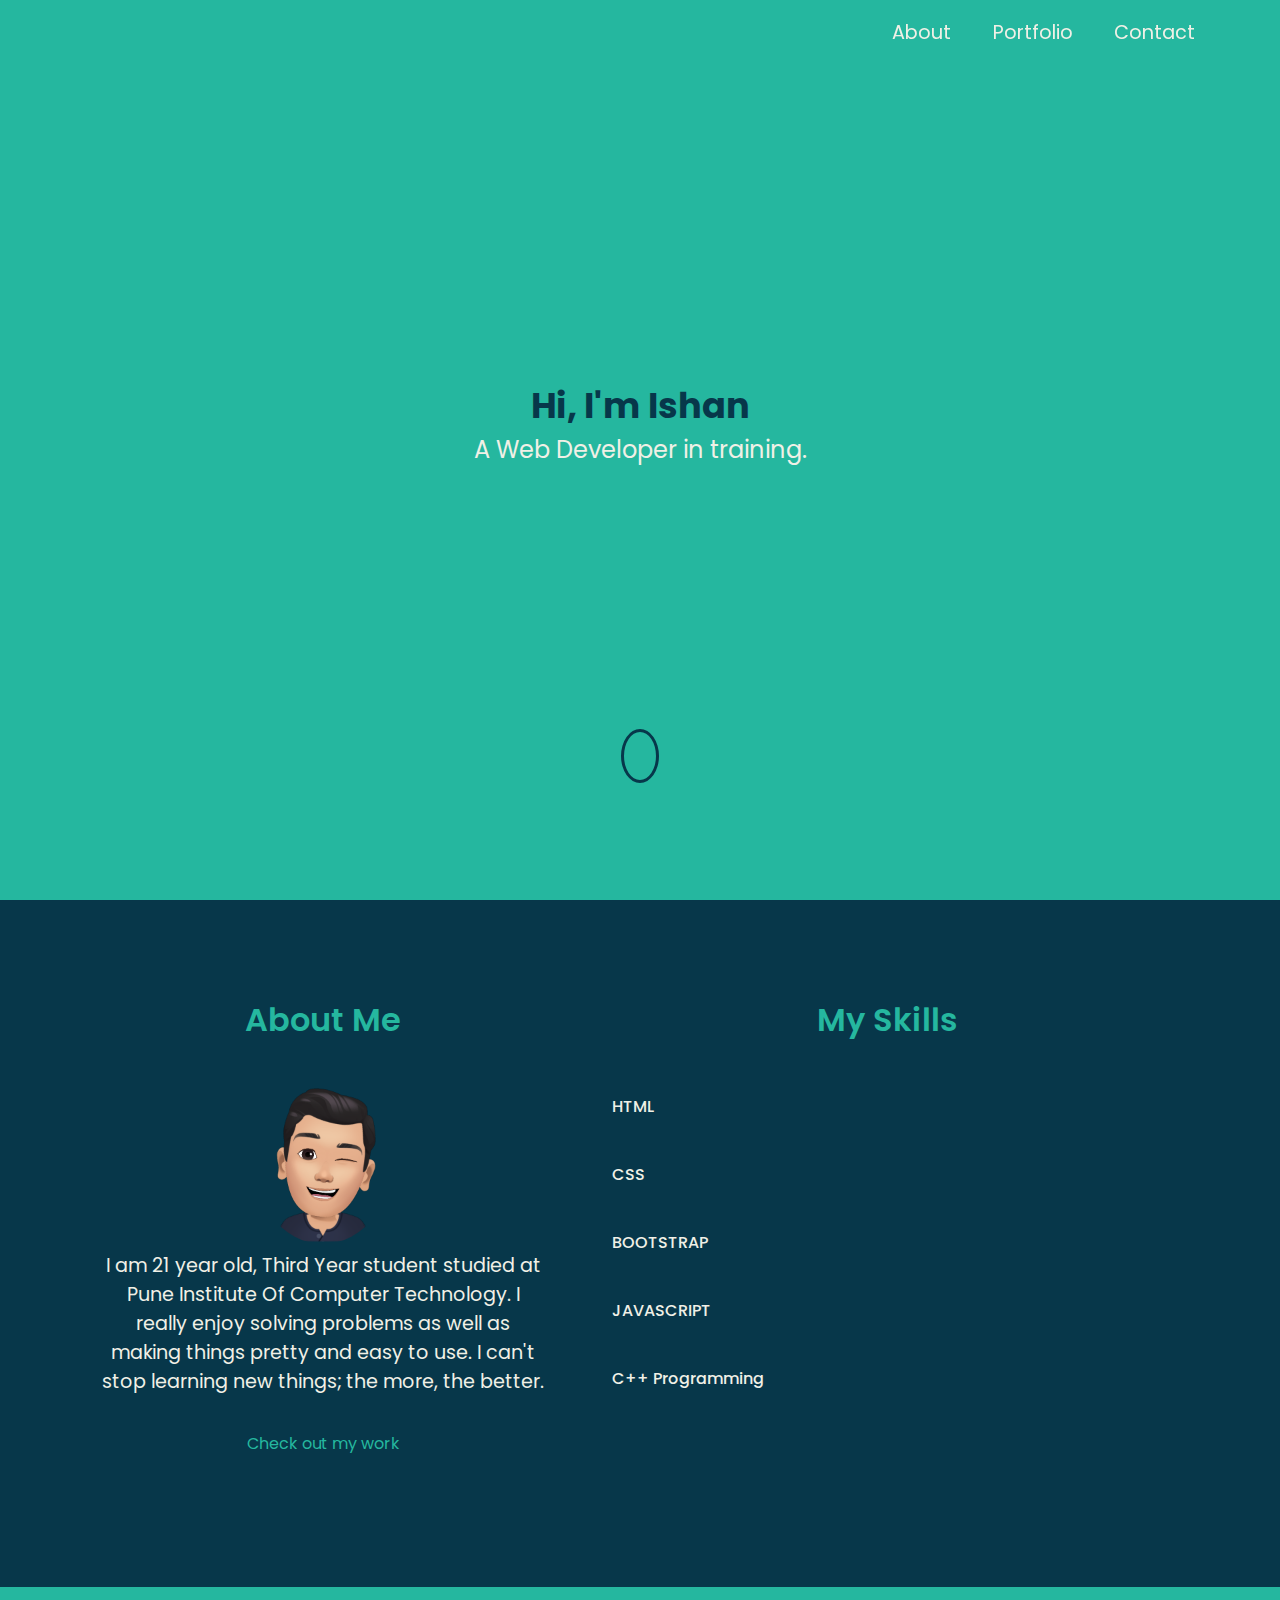
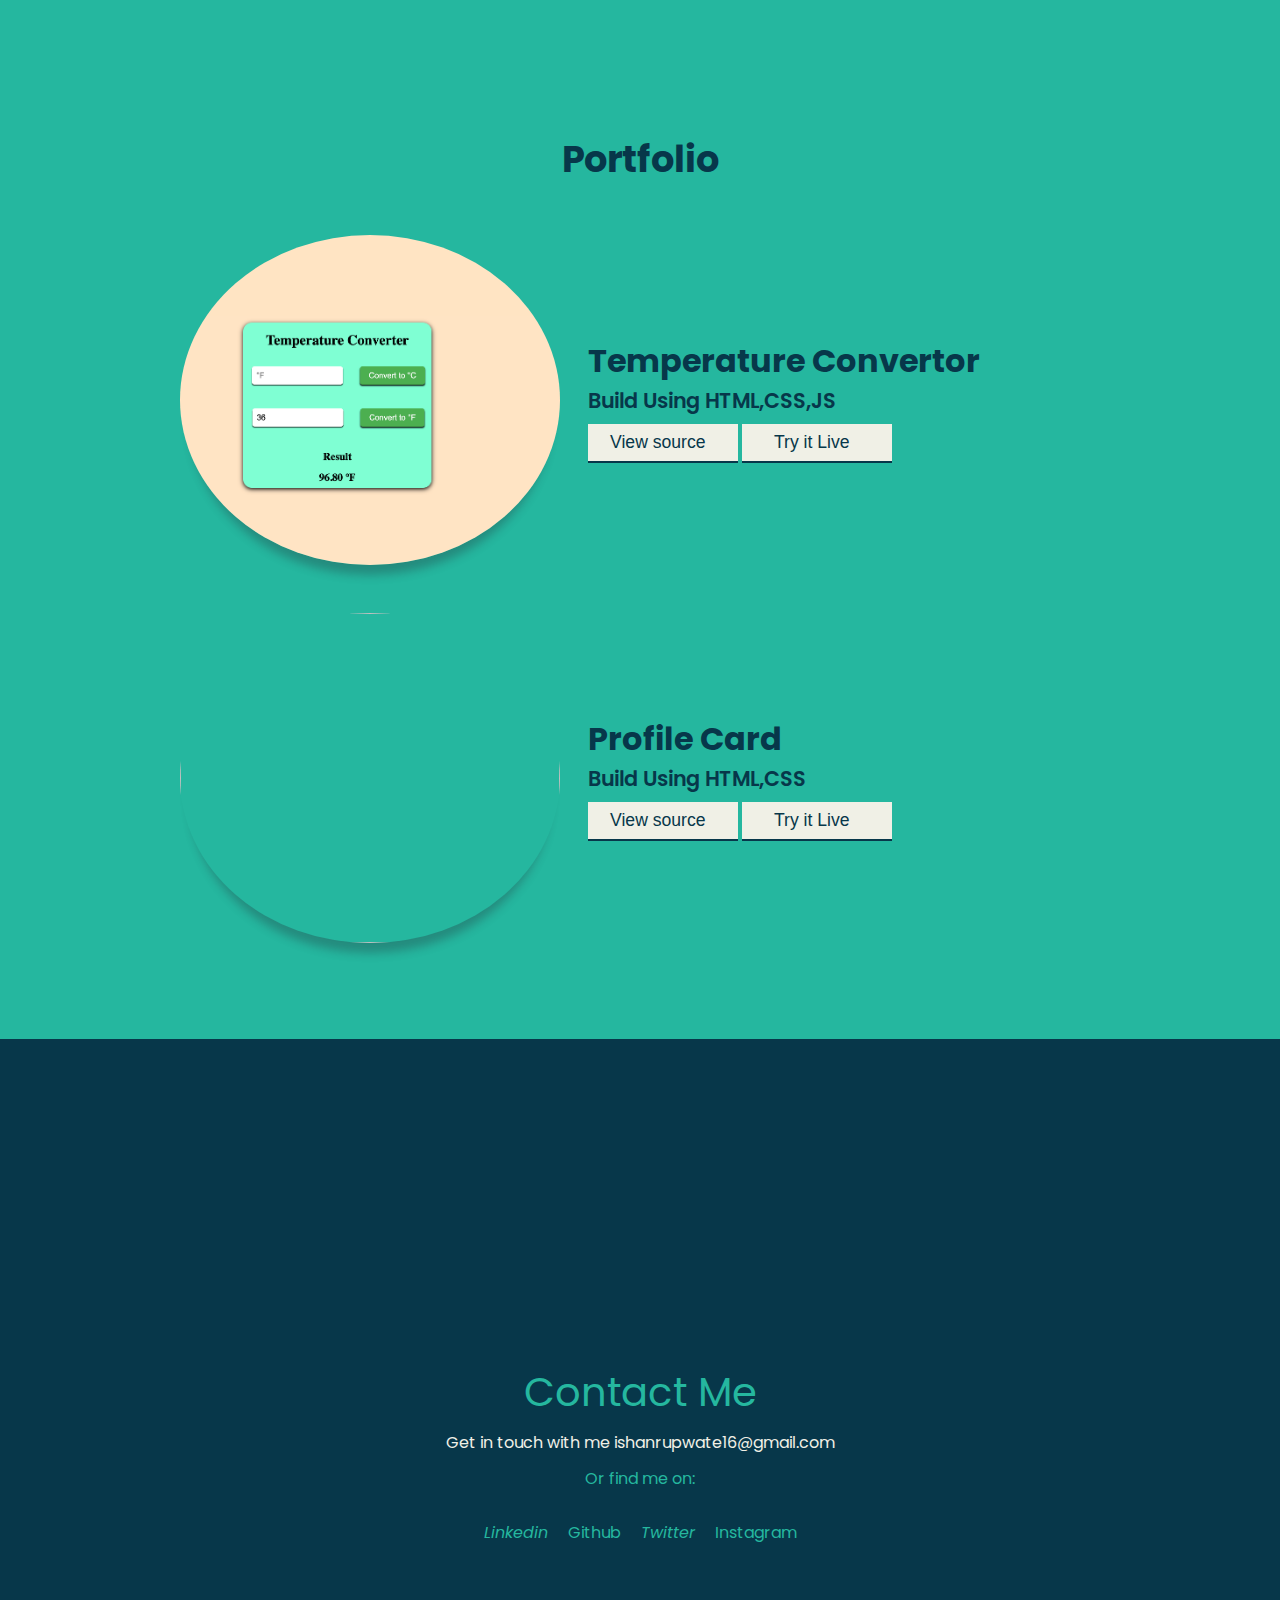
==== Portfolio/index.html @ 2ff702cc "Final Portfolio" ====
<!DOCTYPE html>
<html lang="en">

<head>
    <meta charset="UTF-8" />
    <meta http-equiv="X-UA-Compatible" content="IE=edge" />
    <meta name="viewport" content="width=device-width, initial-scale=1.0" />
    <title>Ishan Rupwate</title>
    <link rel="stylesheet" href="./style.css" />
    <script src="https://kit.fontawesome.com/66aa7c98b3.js" crossorigin="anonymous"></script>
    <link href="https://fonts.googleapis.com/css?family=Comfortaa:400,700,300|Quattrocento" rel="stylesheet">
    <link rel="shortcut icon" href="./img/fbavatar_1630400663387_6838396024049256103.png" type="image/x-icon">
    <script src="https://code.jquery.com/jquery-3.6.0.min.js"
        integrity="sha256-/xUj+3OJU5yExlq6GSYGSHk7tPXikynS7ogEvDej/m4=" crossorigin="anonymous"></script>

</head>

<body>
    <header class="header">
        <nav class="navbar">
            <div class="navbar-container container">
                <div>
                    <h1 class="navbar-brand">Ishan Rupwate</h1>
                </div>
                <ul class="menu-items">
                    <li><a href="#about">About</a></li>
                    <li><a href="#my-works">Portfolio</a></li>
                    <li><a href="#contact-me">Contact</a></li>
                </ul>
            </div>
        </nav>
        <div class="home-content" id="home-page">
            <div class="name">
                <h1>Hi, I'm Ishan</h1>
                <p>A Web Developer in training.</p>
            </div>
            <div class="angle-down-icon">
                <a href="#about"><i class="fas fa-angle-down"></i></a>
            </div>
        </div>
    </header>
    <section class="about-me" id="about">
        <div class="container">
            <div class="about-content">
                <div class="left-content">
                    <div>
                        <h1 class="about-heading">About Me</h1>
                    </div>
                    <img src="/Portfolio/images/avatar.png" alt="image" />
                    <p>
                        I am 21 year old, Third Year student studied at Pune Institute Of Computer Technology.
                        I really enjoy solving problems as well as making things pretty and easy to use. I can't stop
                        learning new things; the more, the better.
                    </p>
                    <div class="work-arrow">
                        <p>
                            <a href="#my-works">Check out my work <i class="fas fa-arrow-down"></i></a>
                        </p>
                    </div>
                </div>
                <div class="skills">
                    <div class="right-content">
                        <div>
                            <h1 class="skills-heading">My Skills</h1>
                        </div>
                        <div class="skills-bar">
                            <div class="bar">
                                <div class="info">
                                    <span>HTML</span>
                                </div>
                                <div class="progress-line"><span class="html"></span></div>
                                <div class="bar">
                                    <div class="info">
                                        <span>CSS</span>
                                    </div>
                                    <div class="progress-line"><span class="css"></span></div>
                                    <div class="bar">
                                        <div class="info">
                                            <span>BOOTSTRAP</span>
                                        </div>
                                        <div class="progress-line"><span class="bootstrap"></span></div>
                                        <div class="bar">
                                            <div class="info">
                                                <span>JAVASCRIPT</span>
                                            </div>
                                            <div class="progress-line"><span class="javascript"></span></div>
                                            <div class="bar">
                                                <div class="info">
                                                    <span>C++ Programming</span>
                                                </div>
                                                <div class="progress-line"><span class="c"></span></div>
                                            </div>
                                        </div>
                                    </div>
                                </div>
                            </div>
                        </div>
                        <div class="work-arrow-2">
                            <p>
                                <a href="#my-works">Check out my work <i class="fas fa-arrow-down"></i></a>
                            </p>
                        </div>
                    </div>
                </div>
            </div>
        </div>
    </section>
    <section id="my-works">
        <div class="portfolio">
            <div class="proj-heading">
                <h1>Portfolio</h1>
            </div>
            <div class="portfolio-content container">
                <div class="proj-1">
                    <img src="images/tempConver.png">
                    <div class="proj1-details">
                        <i class="fab fa-html5"></i>
                        <i class="fab fa-css3-alt"></i>
                        <i class="fab fa-js"></i>
                        <h2>Temperature Convertor</h2>
                        <p>Build Using HTML,CSS,JS</p>
                        <button><a href="https://github.com/IshanRupwate/OIBSIP/tree/main/Temperature%20Converter"
                                target="blank">View source
                                <i class="fas fa-external-link-alt"></i></a>
                        </button>
                        <button><a href="https://codepen.io/IshanRupwate/pen/rNqYNmb" target="blank">Try it Live <i
                                    class="fas fa-external-link-alt"></i></a>
                        </button>
                    </div>
                </div>

                <div class="proj-2">
                    <img src="images/landingPage.png">
                    <div class="proj2-details">
                        <i class="fab fa-html5"></i>
                        <i class="fab fa-css3-alt"></i>
                        <h2>Profile Card</h2>
                        <p>Build Using HTML,CSS</p>
                        <button><a href="https://github.com/IshanRupwate/OIBSIP/tree/main/LandingPage"
                                target="blank">View source <i class="fas fa-external-link-alt"></i></a>
                        </button>
                        <button><a href="https://codepen.io/IshanRupwate/pen/KKGyKge" target="blank">Try it Live <i
                                    class="fas fa-external-link-alt"></i></a>
                        </button>
                    </div>

                </div>

            </div>
        </div>
    </section>
    <div class="contact" id="contact-me">
        <div class="container">
            <div class="contact-content">
                <h2>Contact Me</h2>
                <p class="mail">
                    Get in touch with me <i class="fas fa-arrow-right"></i> ishanrupwate16@gmail.com
                </p>
                <p class="links">Or find me on:</p>
                <a href="https://www.linkedin.com/in/ishan-rupwate-5534051b4" target="blank"><i class="fab fa-linkedin">
                        Linkedin</i></a>
                <a href="https://github.com/IshanRupwate/" target="blank"><i class="fab fa-github"></i> Github</a>

                <a href="https://twitter.com/IshanRupwate" target="blank"><i class="fab fa-twitter"> Twitter</i></a>
                <a href="https://www.instagram.com/ishanrupwate/" target="blank"><i class="fab fa-instagram"></i>
                    Instagram</a>
            </div>
        </div>
    </div>
    <script type="text/javascript">
        $(document).ready(function () {
            $(window).scroll(function () {
                // checks if window is scrolled more than 500px, adds/removes solid class
                if ($(this).scrollTop() > 550) {
                    $('.navbar').addClass('solid');
                    $('.back-to-top').addClass('visible');
                } else {
                    $('.navbar').removeClass('solid');
                    $('.back-to-top').removeClass('visible');
                }

            });
        });
    </script>
    <script src="https://ajax.googleapis.com/ajax/libs/jquery/3.3.1/jquery.min.js"></script>
    <script>
        $(document).ready(function () {
            // Add smooth scrolling to all links
            $("a").on('click', function (event) {

                // Make sure this.hash has a value before overriding default behavior
                if (this.hash !== "") {
                    // Prevent default anchor click behavior
                    event.preventDefault();

                    // Store hash
                    var hash = this.hash;

                    // Using jQuery's animate() method to add smooth page scroll
                    // The optional number (800) specifies the number of milliseconds it takes to scroll to the specified area
                    $('html, body').animate({
                        scrollTop: $(hash).offset().top
                    }, 800, function () {

                        // Add hash (#) to URL when done scrolling (default click behavior)
                        window.location.hash = hash;
                    });
                } // End if
            });
        });
    </script>
</body>

</html>
---- Portfolio/style.css ----
@import url("https://fonts.googleapis.com/css2?family=Poppins:ital,wght@0,100;0,200;0,300;0,400;0,500;0,600;0,700;0,800;0,900;1,100;1,200;1,300;1,400;1,500;1,600;1,700;1,800;1,900&display=swap");

* {
    margin: 0;
    padding: 0;
    box-sizing: border-box;
}

body {
    font-family: "Poppins", sans-serif;
}

header {
    background-color: #25b79f;
    height: 100vh;
}

.container {
    max-width: 1200px;
    width: 90%;
    margin: auto;
}

/* ////........Navbar.......//// */

.navbar {
    position: fixed;
    width: 100%;
    z-index: 500;
}

.navbar-container {
    display: flex;
    justify-content: space-between;
    align-items: center;
    height: 64px;
}

.menu-items {
    display: flex;
}

.menu-items li {
    list-style: none;
    padding: 1rem;
}

.menu-items a {
    text-decoration: none;
    color: #f0f0e6;
    font-size: 1.2rem;
    padding: 0.3rem;
}

.menu-items a:hover {
    border-bottom: 2px solid #f0f0e6;
}

.navbar .logo {
    order: 1;
    color: #f0f0e6;
    font-size: 2rem;
}

/* ////........Home Content........//// */

.home-content .name {
    position: absolute;
    top: 47%;
    left: 50%;
    transform: translate(-50%, -50%);
    color: #07374a;
    width: 100%;
    text-align: center;
}

.home-content .name h1 {
    font-size: 2.2rem;
    text-align: center;
}

.home-content .name p {
    color: #f0f0e6;
    font-size: 1.5rem;
}

.angle-down-icon {
    position: absolute;
    bottom: 10%;
    left: 50%;
    transform: translate(-50%, -50%);
    font-size: 2rem;
    border: 3px solid #07374a;
    border-radius: 50%;
}

.angle-down-icon a {
    text-decoration: none;
    color: #07374a;
    padding: 1rem;
}

/* ////........About Me........//// */

.about-me {
    background-color: #07374a;
    padding: 6rem 0;
}

.about-me .about-heading {
    color: #25b79f;
    font-size: 2rem;
    font-weight: 600;
    text-align: center;
}

.about-content img {
    height: 200px;
    width: 150px;
    object-fit: cover;
    border-radius: 50%;
}

.about-content p {
    font-size: 1.2rem;
    color: #f0f0e6;
    padding: 0 2.3rem;
    text-align: center;
}

.skills .skills-heading {
    font-size: 2rem;
    font-weight: 600;
    color: #25b79f;
    text-align: center;
}

.about-me .about-content {
    display: flex;
    flex-wrap: wrap;
}

.about-content .left-content {
    flex-basis: 45%;
    text-align: center;
}

.about-content .right-content {
    flex-basis: 45%;
}

/* ///.....Skill Bar....../// */

.skills-bar {
    padding: 25px 30px;
}

.skills-bar .bar {
    margin: 25px 0;
}

.skills-bar .bar .info span {
    font-size: 1rem;
    font-weight: 500;
}

.skills-bar .bar .info {
    margin-bottom: 8px;
    color: #f0f0e6;
}

.skills-bar .bar .progress-line {
    position: relative;
    height: 10px;
    width: 550px;
    background: #f0f0f0;
    border-radius: 10px;
    transform: scaleX(0);
    transform-origin: left;
    animation: animate 1s cubic-bezier(1, 0, 0.5, 1) forwards;
}

.bar .progress-line span {
    position: absolute;
    background: #25b79f;
    height: 100%;
    border-radius: 10px;
    transform: scaleX(0);
    transform-origin: left;
    animation: animate 1s 1s cubic-bezier(1, 0, 0.5, 1) forwards;
}

@keyframes animate {
    100% {
        transform: scaleX(1);
    }
}

.progress-line .html {
    width: 80%;
}

.progress-line .css {
    width: 70%;
}

.progress-line .bootstrap {
    width: 50%;
}

.progress-line .javascript {
    width: 50%;
}

.progress-line .c {
    width: 50%;
}

.bar .progress-line span::before {
    position: absolute;
    content: "";
    height: 0;
    right: 0;
    top: -12px;
    width: 0;
    border: 7px solid transparent;
    border-bottom-width: 0px;
    border-right-width: 0px;
    border-top-style: #f0f0f0;
    border-top-color: #f0f0f0;
}

.bar .progress-line span::after {
    position: absolute;
    right: 0;
    top: -28px;
    color: #07374a;
    font-size: 12px;
    font-weight: 700;
    background: #f0f0f0;
    padding: 1px 8px;
    border-radius: 3px;
}

.progress-line .html::after {
    content: "80%";
}

.progress-line .css::after {
    content: "70%";
}

.progress-line .bootstrap::after {
    content: "50%";
}

.progress-line .javascript::after {
    content: "50%";
}

.progress-line .c::after {
    content: "50%";
}

.navbar.solid {
    background-color: #07374a;
    transition: background-color 1s ease 0s;
    box-shadow: 0 0 4px rgb(7 55 74 / 20%);
    z-index: 500;
}

.navbar.solid .navbar-brand {
    display: inline-block;
    color: #f0f0e6;
    transition: color 1s ease 0s;
}

.navbar-brand {
    display: none;
    color: #f0f0e6;
    font-weight: 400;
}

.work-arrow {
    margin: 2rem 0;
}

.work-arrow a {
    font-size: 1rem;
    text-decoration: none;
    color: #25b79f;
}

.work-arrow-2 {
    margin: 2rem 0;
}

.work-arrow-2 a {
    font-size: 1rem;
    text-decoration: none;
    color: #25b79f;
    display: none;
}

/* ////.....Portfolio......///// */

.portfolio {
    background: #25b79f;
    padding: 6rem 0;
}

.proj-heading h1 {
    text-align: center;
    color: #07374a;
    font-size: 2.3rem;
    font-weight: 700;
    margin: 3rem 0;

}

.proj-1 {
    display: flex;
    justify-content: center;
    align-items: center;
}

.proj-1 img {
    height: 330px;
    width: 380px;
    object-fit: cover;
    border-radius: 50%;
    box-shadow: 0 20px 10px -10px rgb(37 41 52 / 31%);
    margin-right: 1.7rem;
}

.proj-1 .proj1-details {
    width: 32rem;
}

.proj-1 .proj1-details i {
    font-size: 1.5rem;
    color: #07374a;
}

.proj-1 .proj1-details h2 {
    font-size: 2rem;
    color: #07374a;
}

.proj-1 .proj1-details p {
    font-size: 1.3rem;
    color: #07374a;
    font-weight: 600;
}

.proj-1 .proj1-details button {
    background: #f0f0e6;
    padding: 0.5rem;
    margin-top: 0.5rem;
    width: 150px;
    border: none;
    border-bottom: 2px solid #07374a;
}

.proj-1 .proj1-details button a {
    text-decoration: none;
    color: #07374a;
    font-size: 1.1rem;
    transition: 0.2s ease-in-out;
    text-align: center;
    transition: 0.3s ease-in-out;
}

.proj-1 .proj1-details button .fas {
    font-size: 0.7rem;
    padding: 0.3rem;
    transition: 0.2s ease-in-out;
}

.proj-1 .proj1-details button:hover {
    background: #07374a;
}

.proj-1 .proj1-details button:hover a,
.proj-1 .proj1-details button:hover .fas {
    color: #f0f0e6;
}

/* ////.....proj2.....//// */

.proj-2 {
    display: flex;
    justify-content: center;
    align-items: center;
    margin-top: 3rem;
}

.proj-2 img {
    height: 330px;
    width: 380px;
    object-fit: cover;
    border-radius: 50%;
    box-shadow: 0 20px 10px -10px rgb(37 41 52 / 31%);
    margin-right: 1.7rem;
}

.proj-2 .proj2-details {
    width: 32rem;
}

.proj-2 .proj2-details i {
    font-size: 1.5rem;
    color: #07374a;
}

.proj-2 .proj2-details h2 {
    font-size: 2rem;
    color: #07374a;
}

.proj-2 .proj2-details p {
    font-size: 1.3rem;
    color: #07374a;
    font-weight: 600;
}

.proj-2 .proj2-details button {
    background: #f0f0e6;
    padding: 0.5rem;
    margin-top: 0.5rem;
    width: 150px;
    border: none;
    border-bottom: 2px solid #07374a;
}

.proj-2 .proj2-details button a {
    text-decoration: none;
    color: #07374a;
    font-size: 1.1rem;
    transition: 0.2s ease-in-out;
    text-align: center;
    transition: 0.3s ease-in-out;
}

.proj-2 .proj2-details button .fas {
    font-size: 0.7rem;
    padding: 0.3rem;
    transition: 0.2s ease-in-out;
}

.proj-2 .proj2-details button:hover {
    background: #07374a;
}

.proj-2 .proj2-details button:hover a,
.proj-2 .proj2-details button:hover .fas {
    color: #f0f0e6;
}


/* ////......Contact......///// */

.contact {
    background: #07374a;
    position: relative;
    height: 92vh;
}

.contact-content {
    position: absolute;
    top: 50%;
    left: 50%;
    transform: translate(-50%, -50%);
    text-align: center;
}

.contact-content h2 {
    font-size: 2.5rem;
    font-weight: 400;
    color: #25b79f;
    padding-bottom: 0.5rem;
}

.contact-content .mail {
    color: #f0f0e6;
    padding-bottom: 0.2rem;
    font-size: 1rem;
}

.contact-content .links {
    color: #25b79f;
    padding: 0.5rem;
    padding-bottom: 1.8rem;
    font-size: 1rem;
}

.contact-content a {
    text-decoration: none;
    color: #25b79f;
    padding: 0.5rem;
    transition: 0.3s ease-in-out;
}

.contact-content a:hover {
    color: #f0f0e6;
}

/* ////......Media query......//// */

@media (max-width: 500px) {
    html {
        font-size: 60%;
    }

    .about-content .left-content {
        flex-basis: 100%;
        text-align: center;
    }

    .about-content .right-content {
        flex-basis: 100%;
    }

    .skills {
        width: 100%;
    }

    .skills-bar .bar .progress-line {
        width: 100%;
    }

    .work-arrow {
        display: none;
    }

    .right-content h1 {
        margin-top: 3.2rem;
    }

    .proj-1 {
        display: flex;
        justify-content: center;
        flex-direction: column;
    }

    .proj-1 img {
        height: 230px;
        width: 290px;
        margin-bottom: 0.5rem;
    }

    .proj-2 {
        display: flex;
        justify-content: center;
        flex-direction: column;
    }

    .proj-2 img {
        height: 250px;
        width: 290px;
        margin-bottom: 0.5rem;
    }

    .work-arrow-2 a {
        font-size: 1.3rem;
        text-decoration: none;
        color: #25b79f;
        display: block;
        text-align: center;
    }

    .contact-content {
        width: 100%;
    }
}

@media (min-width: 501px) and (max-width: 768px) {
    html {
        font-size: 65%;
    }

    .about-content .left-content {
        flex-basis: 100%;
        text-align: center;
    }

    .about-content .right-content {
        flex-basis: 100%;
    }

    .skills {
        width: 100%;
    }

    .skills-bar .bar .progress-line {
        width: 100%;
    }

    .work-arrow {
        display: none;
    }

    .right-content h1 {
        margin-top: 3.2rem;
    }

    .proj-1 {
        display: flex;
        justify-content: center;
        flex-direction: column;
    }

    .proj-1 img {
        height: 240px;
        width: 290px;
        margin-bottom: 0.5rem;
    }

    .proj-2 {
        display: flex;
        justify-content: center;
        flex-direction: column;
    }

    .proj-2 img {
        height: 240px;
        width: 290px;
        margin-bottom: 0.5rem;
    }

    .work-arrow-2 a {
        font-size: 1.3rem;
        text-decoration: none;
        color: #25b79f;
        display: block;
        text-align: center;
    }

    .contact-content {
        width: 100%;
    }
}

@media (min-width: 769px) and (max-width: 1200px) {
    html {
        font-size: 70%;
    }

    .about-content .left-content {
        flex-basis: 100%;
        text-align: center;
    }

    .about-content .right-content {
        flex-basis: 100%;
    }

    .skills {
        width: 100%;
        display: flex;
        flex-direction: column;
        justify-content: center;
        align-items: center;
    }

    .work-arrow {
        display: none;
    }

    .left-content h1 {
        margin-top: 3.2rem;
        text-align: center;
    }

    .right-content h1 {
        margin-top: 3.2rem;
        text-align: center;
    }

    .work-arrow-2 a {
        font-size: 1.3rem;
        text-decoration: none;
        color: #25b79f;
        display: block;
        text-align: center;
    }

    .contact-content {
        width: 100%;
    }
}

@media (orientation: landscape) and (max-height: 500px) {
    .header {
        height: 90vmax;
    }
}
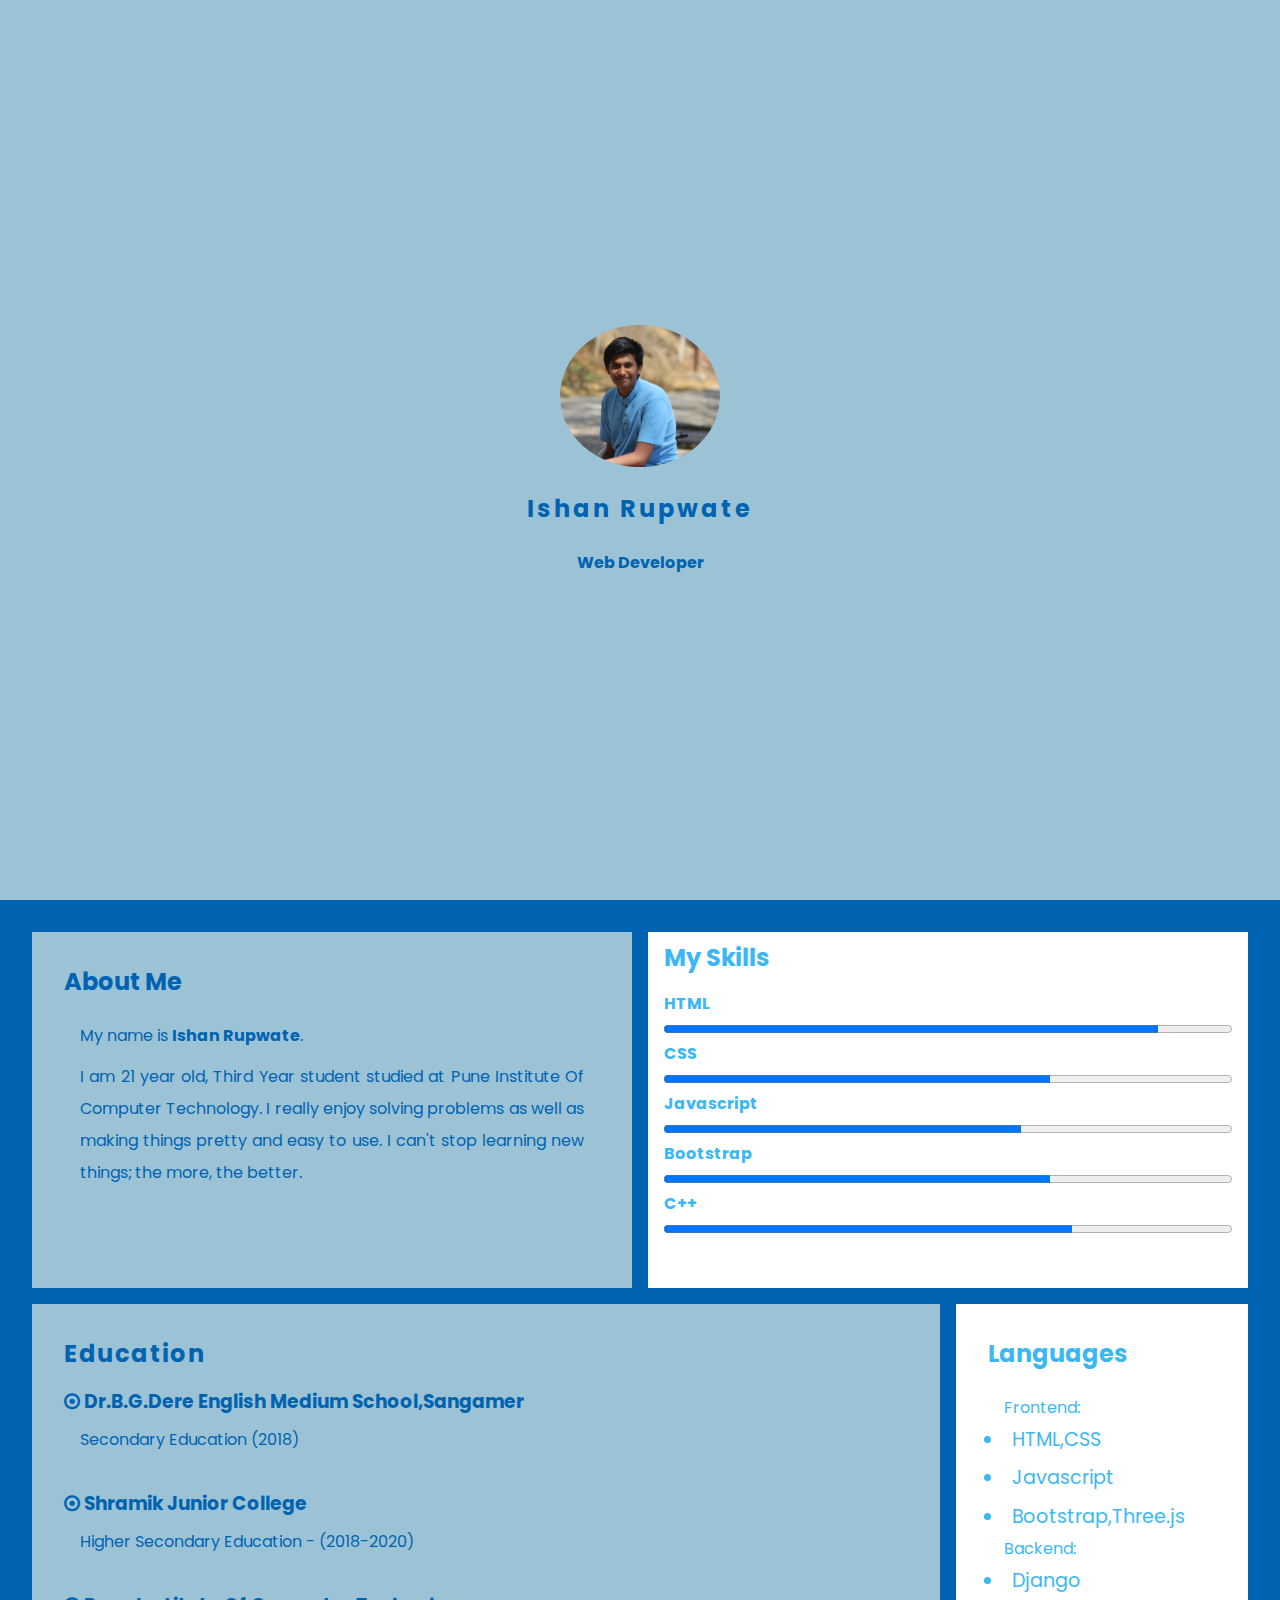
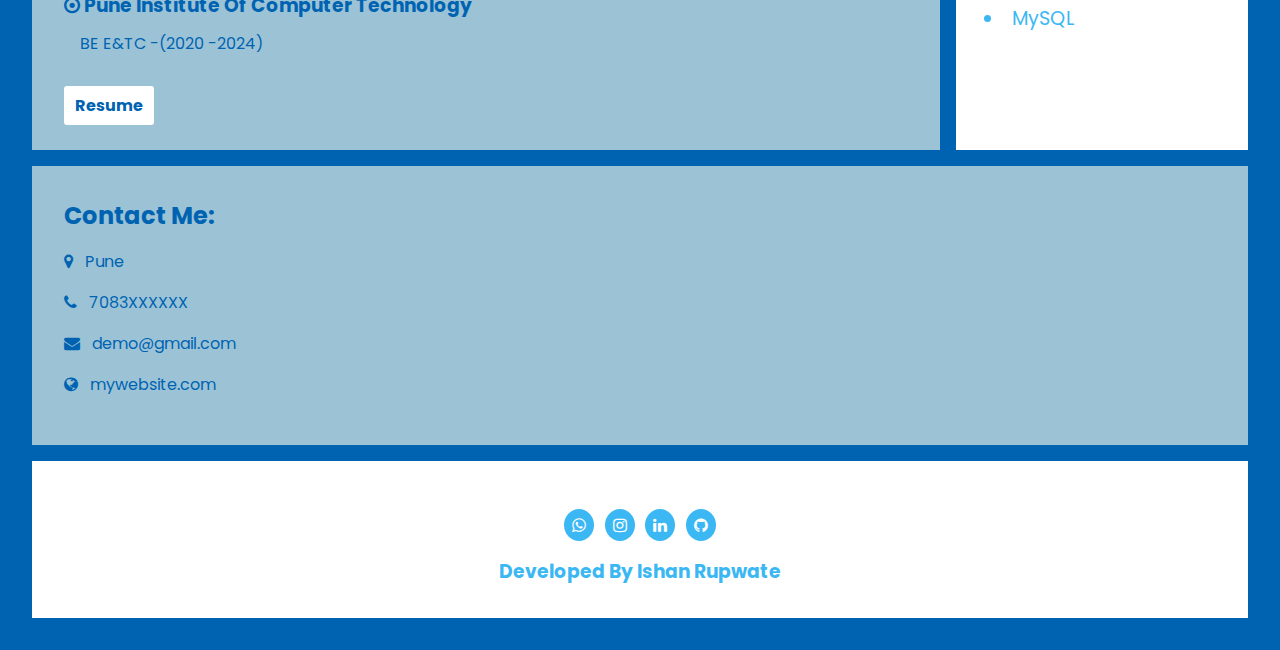
==== commit 02421724: "Portfolio" ====
--- a/Portfolio/index.html
+++ b/Portfolio/index.html
@@ -2,213 +2,120 @@
 <html lang="en">
 
 <head>
-    <meta charset="UTF-8" />
-    <meta http-equiv="X-UA-Compatible" content="IE=edge" />
-    <meta name="viewport" content="width=device-width, initial-scale=1.0" />
+    <meta charset="UTF-8">
+    <meta http-equiv="X-UA-Compatible" content="IE=edge">
+    <meta name="viewport" content="width=device-width, initial-scale=1.0">
     <title>Ishan Rupwate</title>
-    <link rel="stylesheet" href="./style.css" />
-    <script src="https://kit.fontawesome.com/66aa7c98b3.js" crossorigin="anonymous"></script>
-    <link href="https://fonts.googleapis.com/css?family=Comfortaa:400,700,300|Quattrocento" rel="stylesheet">
-    <link rel="shortcut icon" href="./img/fbavatar_1630400663387_6838396024049256103.png" type="image/x-icon">
-    <script src="https://code.jquery.com/jquery-3.6.0.min.js"
-        integrity="sha256-/xUj+3OJU5yExlq6GSYGSHk7tPXikynS7ogEvDej/m4=" crossorigin="anonymous"></script>
-
+    <link rel="stylesheet" href="style.css">
+    <link rel="stylesheet" href="https://cdnjs.cloudflare.com/ajax/libs/font-awesome/4.7.0/css/font-awesome.min.css">
 </head>
 
 <body>
-    <header class="header">
-        <nav class="navbar">
-            <div class="navbar-container container">
-                <div>
-                    <h1 class="navbar-brand">Ishan Rupwate</h1>
-                </div>
-                <ul class="menu-items">
-                    <li><a href="#about">About</a></li>
-                    <li><a href="#my-works">Portfolio</a></li>
-                    <li><a href="#contact-me">Contact</a></li>
-                </ul>
+    <header>
+        <img src="/Portfolio/assets/img.jpeg" alt="">
+        <h3>Ishan Rupwate</h3>
+        <p>Web Developer</p>
+    </header>
+    <div class="container">
+        <div class="profile">
+            <h2>About Me</h2>
+            <p>My name is <b>Ishan Rupwate</b>.</p>
+            <p> I am 21 year old, Third Year student studied at Pune Institute Of Computer Technology.
+                I really enjoy solving problems as well as making things pretty and easy to use. I can't stop
+                learning new things; the more, the better.</p>
+        </div>
+        <div class="skills">
+            <h2>My Skills</h2>
+            <div>
+                <label for="file">HTML</label>
+                <progress id="file" value="87" max="100"> 88% </progress>
             </div>
-        </nav>
-        <div class="home-content" id="home-page">
-            <div class="name">
-                <h1>Hi, I'm Ishan</h1>
-                <p>A Web Developer in training.</p>
+            <div>
+                <label for="file">CSS</label>
+                <progress id="file" value="68" max="100"> 78% </progress>
             </div>
-            <div class="angle-down-icon">
-                <a href="#about"><i class="fas fa-angle-down"></i></a>
+            <div>
+                <label for="file">Javascript</label>
+                <progress id="file" value="63" max="100"> 63% </progress>
+            </div>
+            <div>
+                <label for="file">Bootstrap</label>
+                <progress id="file" value="68" max="100"> 68% </progress>
+            </div>
+            <div>
+                <label for="file">C++</label>
+                <progress id="file" value="72" max="100"> 72% </progress>
             </div>
         </div>
-    </header>
-    <section class="about-me" id="about">
-        <div class="container">
-            <div class="about-content">
-                <div class="left-content">
-                    <div>
-                        <h1 class="about-heading">About Me</h1>
-                    </div>
-                    <img src="/Portfolio/images/avatar.png" alt="image" />
-                    <p>
-                        I am 21 year old, Third Year student studied at Pune Institute Of Computer Technology.
-                        I really enjoy solving problems as well as making things pretty and easy to use. I can't stop
-                        learning new things; the more, the better.
-                    </p>
-                    <div class="work-arrow">
-                        <p>
-                            <a href="#my-works">Check out my work <i class="fas fa-arrow-down"></i></a>
-                        </p>
-                    </div>
-                </div>
-                <div class="skills">
-                    <div class="right-content">
-                        <div>
-                            <h1 class="skills-heading">My Skills</h1>
-                        </div>
-                        <div class="skills-bar">
-                            <div class="bar">
-                                <div class="info">
-                                    <span>HTML</span>
-                                </div>
-                                <div class="progress-line"><span class="html"></span></div>
-                                <div class="bar">
-                                    <div class="info">
-                                        <span>CSS</span>
-                                    </div>
-                                    <div class="progress-line"><span class="css"></span></div>
-                                    <div class="bar">
-                                        <div class="info">
-                                            <span>BOOTSTRAP</span>
-                                        </div>
-                                        <div class="progress-line"><span class="bootstrap"></span></div>
-                                        <div class="bar">
-                                            <div class="info">
-                                                <span>JAVASCRIPT</span>
-                                            </div>
-                                            <div class="progress-line"><span class="javascript"></span></div>
-                                            <div class="bar">
-                                                <div class="info">
-                                                    <span>C++ Programming</span>
-                                                </div>
-                                                <div class="progress-line"><span class="c"></span></div>
-                                            </div>
-                                        </div>
-                                    </div>
-                                </div>
-                            </div>
-                        </div>
-                        <div class="work-arrow-2">
-                            <p>
-                                <a href="#my-works">Check out my work <i class="fas fa-arrow-down"></i></a>
-                            </p>
-                        </div>
-                    </div>
-                </div>
+        <div class="edu">
+            <h2>Education</h2>
+
+            <div>
+                <h3><i class="fa fa-dot-circle-o" aria-hidden="true"></i> Dr.B.G.Dere English Medium School,Sangamer
+                </h3>
+                <p>Secondary Education (2018)</p>
+            </div>
+            <br>
+
+            <div>
+                <h3><i class="fa fa-dot-circle-o" aria-hidden="true"></i> Shramik Junior College</h3>
+                <p>Higher Secondary Education - (2018-2020)</p>
+            </div>
+
+            <br>
+            <div>
+                <h3><i class="fa fa-dot-circle-o" aria-hidden="true"></i> Pune Institute Of Computer Technology</h3>
+                <p>BE E&TC -(2020 -2024)</p>
+            </div>
+            <br>
+            <div>
+                <a href="/Portfolio/assets/Ishan_Resume .pdf">Resume</a>
             </div>
         </div>
-    </section>
-    <section id="my-works">
-        <div class="portfolio">
-            <div class="proj-heading">
-                <h1>Portfolio</h1>
-            </div>
-            <div class="portfolio-content container">
-                <div class="proj-1">
-                    <img src="images/tempConver.png">
-                    <div class="proj1-details">
-                        <i class="fab fa-html5"></i>
-                        <i class="fab fa-css3-alt"></i>
-                        <i class="fab fa-js"></i>
-                        <h2>Temperature Convertor</h2>
-                        <p>Build Using HTML,CSS,JS</p>
-                        <button><a href="https://github.com/IshanRupwate/OIBSIP/tree/main/Temperature%20Converter"
-                                target="blank">View source
-                                <i class="fas fa-external-link-alt"></i></a>
-                        </button>
-                        <button><a href="https://codepen.io/IshanRupwate/pen/rNqYNmb" target="blank">Try it Live <i
-                                    class="fas fa-external-link-alt"></i></a>
-                        </button>
-                    </div>
-                </div>
-
-                <div class="proj-2">
-                    <img src="images/landingPage.png">
-                    <div class="proj2-details">
-                        <i class="fab fa-html5"></i>
-                        <i class="fab fa-css3-alt"></i>
-                        <h2>Profile Card</h2>
-                        <p>Build Using HTML,CSS</p>
-                        <button><a href="https://github.com/IshanRupwate/OIBSIP/tree/main/LandingPage"
-                                target="blank">View source <i class="fas fa-external-link-alt"></i></a>
-                        </button>
-                        <button><a href="https://codepen.io/IshanRupwate/pen/KKGyKge" target="blank">Try it Live <i
-                                    class="fas fa-external-link-alt"></i></a>
-                        </button>
-                    </div>
-
-                </div>
-
+        <div class="lang">
+            <h2>Languages</h2>
+            <ul>
+                Frontend:
+                <li>HTML,CSS </li>
+                <li>Javascript</li>
+                <li>Bootstrap,Three.js</li>
+                Backend:
+                <li>Django</li>
+                <li>MySQL</li>
+            </ul>
+        </div>
+        <div class="contact">
+            <h2>Contact Me:</h2>
+            <div>
+                <p>
+                    <i class="fa fa-map-marker" aria-hidden="true"></i> Pune
+                </p>
+                <p>
+                    <i class="fa fa-phone" aria-hidden="true"></i> 7083XXXXXX
+                </p>
+                <p>
+                    <i class="fa fa-envelope" aria-hidden="true"></i> demo@gmail.com
+                </p>
+                <p>
+                    <i class="fa fa-globe" aria-hidden="true"></i> mywebsite.com
+                </p>
             </div>
         </div>
-    </section>
-    <div class="contact" id="contact-me">
-        <div class="container">
-            <div class="contact-content">
-                <h2>Contact Me</h2>
-                <p class="mail">
-                    Get in touch with me <i class="fas fa-arrow-right"></i> ishanrupwate16@gmail.com
-                </p>
-                <p class="links">Or find me on:</p>
-                <a href="https://www.linkedin.com/in/ishan-rupwate-5534051b4" target="blank"><i class="fab fa-linkedin">
-                        Linkedin</i></a>
-                <a href="https://github.com/IshanRupwate/" target="blank"><i class="fab fa-github"></i> Github</a>
+        <footer>
+            <div>
+                <i class="fa fa-whatsapp" aria-hidden="true"></i>
+                <i class="fa fa-instagram" aria-hidden="true"></i>
+                <i class="fa fa-linkedin" aria-hidden="true"></i>
+                <i class="fa fa-github" aria-hidden="true"></i>
+            </div>
+            <div>
+                <h3>
+                    Developed By Ishan Rupwate
+                </h3>
+            </div>
 
-                <a href="https://twitter.com/IshanRupwate" target="blank"><i class="fab fa-twitter"> Twitter</i></a>
-                <a href="https://www.instagram.com/ishanrupwate/" target="blank"><i class="fab fa-instagram"></i>
-                    Instagram</a>
-            </div>
-        </div>
+        </footer>
     </div>
-    <script type="text/javascript">
-        $(document).ready(function () {
-            $(window).scroll(function () {
-                // checks if window is scrolled more than 500px, adds/removes solid class
-                if ($(this).scrollTop() > 550) {
-                    $('.navbar').addClass('solid');
-                    $('.back-to-top').addClass('visible');
-                } else {
-                    $('.navbar').removeClass('solid');
-                    $('.back-to-top').removeClass('visible');
-                }
-
-            });
-        });
-    </script>
-    <script src="https://ajax.googleapis.com/ajax/libs/jquery/3.3.1/jquery.min.js"></script>
-    <script>
-        $(document).ready(function () {
-            // Add smooth scrolling to all links
-            $("a").on('click', function (event) {
-
-                // Make sure this.hash has a value before overriding default behavior
-                if (this.hash !== "") {
-                    // Prevent default anchor click behavior
-                    event.preventDefault();
-
-                    // Store hash
-                    var hash = this.hash;
-
-                    // Using jQuery's animate() method to add smooth page scroll
-                    // The optional number (800) specifies the number of milliseconds it takes to scroll to the specified area
-                    $('html, body').animate({
-                        scrollTop: $(hash).offset().top
-                    }, 800, function () {
-
-                        // Add hash (#) to URL when done scrolling (default click behavior)
-                        window.location.hash = hash;
-                    });
-                } // End if
-            });
-        });
-    </script>
 </body>
 
 </html>--- a/Portfolio/style.css
+++ b/Portfolio/style.css
@@ -1,697 +1,177 @@
-@import url("https://fonts.googleapis.com/css2?family=Poppins:ital,wght@0,100;0,200;0,300;0,400;0,500;0,600;0,700;0,800;0,900;1,100;1,200;1,300;1,400;1,500;1,600;1,700;1,800;1,900&display=swap");
+@import url('https://fonts.googleapis.com/css2?family=Poppins:wght@300;400&family=Roboto:ital@0;1&display=swap');
 
 * {
     margin: 0;
     padding: 0;
     box-sizing: border-box;
+    font-family: 'Poppins', sans-serif;
 }
 
 body {
-    font-family: "Poppins", sans-serif;
+    background-color: #0063B2FF;
 }
 
 header {
-    background-color: #25b79f;
-    height: 100vh;
+    width: 100%;
+    min-height: 100vh;
+    display: flex;
+    flex-direction: column;
+    justify-content: center;
+    align-items: center;
+    background-color: #9CC3D5FF;
+    color: #0063B2FF;
+    padding: 2rem;
+    font-weight: bolder;
+}
+
+header img {
+    width: 10rem;
+    height: auto;
+    border-radius: 50%;
+    animation: pulse 1 s infinite;
+}
+
+@keyframes pulse {
+    0% {
+        box-shadow: 0 0 0 0px rgba(2, 85, 168, 0);
+    }
+
+    100% {
+        box-shadow: 0 0 0 30px rgba(0, 0, 0, 0);
+    }
+}
+
+header h3 {
+    margin: 1.5rem 0rem;
+    letter-spacing: 0.2rem;
+    font-size: 1.5rem;
 }
 
 .container {
-    max-width: 1200px;
-    width: 90%;
-    margin: auto;
+    width: 100%;
+    height: 150vh;
+    display: grid;
+    grid-template-columns: 1fr 1fr 1fr 1fr;
+    grid-template-rows: 1fr 1fr 0.5fr 0.2fr;
+    gap: 1rem;
+    grid-template-areas: "profile profile skills skills"
+        "edu edu edu lang"
+        "contact contact contact contact"
+        "footer footer footer footer";
+    padding: 2rem;
 }
 
-/* ////........Navbar.......//// */
-
-.navbar {
-    position: fixed;
-    width: 100%;
-    z-index: 500;
+.profile {
+    background-color: #9CC3D5FF;
+    color: #0063B2FF;
+    padding: 2rem;
+    grid-area: profile;
 }
 
-.navbar-container {
-    display: flex;
-    justify-content: space-between;
-    align-items: center;
-    height: 64px;
+.skills {
+    background-color: white;
+    color: rgb(59, 184, 243);
+    padding: 2rem;
+    grid-area: skills;
 }
 
-.menu-items {
-    display: flex;
+.edu {
+    background-color: #9CC3D5FF;
+    color: #0063B2FF;
+    padding: 2rem;
+    grid-area: edu;
 }
 
-.menu-items li {
-    list-style: none;
-    padding: 1rem;
+.lang {
+    background-color: white;
+    color: rgb(59, 184, 243);
+    padding: 2rem;
+    grid-area: lang;
 }
 
-.menu-items a {
-    text-decoration: none;
-    color: #f0f0e6;
-    font-size: 1.2rem;
-    padding: 0.3rem;
+.contact {
+    background-color: #9CC3D5FF;
+    color: #0063B2FF;
+    padding: 2rem;
+    grid-area: contact;
 }
 
-.menu-items a:hover {
-    border-bottom: 2px solid #f0f0e6;
+footer {
+    display: flex;
+    flex-direction: column;
+    justify-content: center;
+    align-items: center;
+    background-color: white;
+    color: rgb(59, 184, 243);
+    padding: 2rem;
+    grid-area: footer;
 }
 
-.navbar .logo {
-    order: 1;
-    color: #f0f0e6;
-    font-size: 2rem;
+h2 {
+    margin-bottom: 1rem;
 }
 
-/* ////........Home Content........//// */
-
-.home-content .name {
-    position: absolute;
-    top: 47%;
-    left: 50%;
-    transform: translate(-50%, -50%);
-    color: #07374a;
-    width: 100%;
-    text-align: center;
+.profile p {
+    padding: 0.3rem 1rem;
+    text-align: justify;
+    line-height: 2rem;
 }
 
-.home-content .name h1 {
-    font-size: 2.2rem;
-    text-align: center;
+.skills {
+    width: 100%;
+    padding: 0.5rem 1rem;
+    font-weight: bold;
 }
 
-.home-content .name p {
-    color: #f0f0e6;
-    font-size: 1.5rem;
-}
-
-.angle-down-icon {
-    position: absolute;
-    bottom: 10%;
-    left: 50%;
-    transform: translate(-50%, -50%);
-    font-size: 2rem;
-    border: 3px solid #07374a;
-    border-radius: 50%;
-}
-
-.angle-down-icon a {
-    text-decoration: none;
-    color: #07374a;
-    padding: 1rem;
-}
-
-/* ////........About Me........//// */
-
-.about-me {
-    background-color: #07374a;
-    padding: 6rem 0;
-}
-
-.about-me .about-heading {
-    color: #25b79f;
-    font-size: 2rem;
-    font-weight: 600;
-    text-align: center;
-}
-
-.about-content img {
-    height: 200px;
-    width: 150px;
-    object-fit: cover;
-    border-radius: 50%;
-}
-
-.about-content p {
-    font-size: 1.2rem;
-    color: #f0f0e6;
-    padding: 0 2.3rem;
-    text-align: center;
-}
-
-.skills .skills-heading {
-    font-size: 2rem;
-    font-weight: 600;
-    color: #25b79f;
-    text-align: center;
-}
-
-.about-me .about-content {
-    display: flex;
-    flex-wrap: wrap;
-}
-
-.about-content .left-content {
-    flex-basis: 45%;
-    text-align: center;
-}
-
-.about-content .right-content {
-    flex-basis: 45%;
-}
-
-/* ///.....Skill Bar....../// */
-
-.skills-bar {
-    padding: 25px 30px;
-}
-
-.skills-bar .bar {
-    margin: 25px 0;
-}
-
-.skills-bar .bar .info span {
-    font-size: 1rem;
-    font-weight: 500;
-}
-
-.skills-bar .bar .info {
-    margin-bottom: 8px;
-    color: #f0f0e6;
-}
-
-.skills-bar .bar .progress-line {
-    position: relative;
-    height: 10px;
-    width: 550px;
-    background: #f0f0f0;
-    border-radius: 10px;
-    transform: scaleX(0);
-    transform-origin: left;
-    animation: animate 1s cubic-bezier(1, 0, 0.5, 1) forwards;
-}
-
-.bar .progress-line span {
-    position: absolute;
-    background: #25b79f;
-    height: 100%;
-    border-radius: 10px;
-    transform: scaleX(0);
-    transform-origin: left;
-    animation: animate 1s 1s cubic-bezier(1, 0, 0.5, 1) forwards;
-}
-
-@keyframes animate {
-    100% {
-        transform: scaleX(1);
-    }
-}
-
-.progress-line .html {
-    width: 80%;
-}
-
-.progress-line .css {
-    width: 70%;
-}
-
-.progress-line .bootstrap {
-    width: 50%;
-}
-
-.progress-line .javascript {
-    width: 50%;
-}
-
-.progress-line .c {
-    width: 50%;
-}
-
-.bar .progress-line span::before {
-    position: absolute;
-    content: "";
-    height: 0;
-    right: 0;
-    top: -12px;
-    width: 0;
-    border: 7px solid transparent;
-    border-bottom-width: 0px;
-    border-right-width: 0px;
-    border-top-style: #f0f0f0;
-    border-top-color: #f0f0f0;
-}
-
-.bar .progress-line span::after {
-    position: absolute;
-    right: 0;
-    top: -28px;
-    color: #07374a;
-    font-size: 12px;
-    font-weight: 700;
-    background: #f0f0f0;
-    padding: 1px 8px;
-    border-radius: 3px;
-}
-
-.progress-line .html::after {
-    content: "80%";
-}
-
-.progress-line .css::after {
-    content: "70%";
-}
-
-.progress-line .bootstrap::after {
-    content: "50%";
-}
-
-.progress-line .javascript::after {
-    content: "50%";
-}
-
-.progress-line .c::after {
-    content: "50%";
-}
-
-.navbar.solid {
-    background-color: #07374a;
-    transition: background-color 1s ease 0s;
-    box-shadow: 0 0 4px rgb(7 55 74 / 20%);
-    z-index: 500;
-}
-
-.navbar.solid .navbar-brand {
-    display: inline-block;
-    color: #f0f0e6;
-    transition: color 1s ease 0s;
-}
-
-.navbar-brand {
-    display: none;
-    color: #f0f0e6;
-    font-weight: 400;
-}
-
-.work-arrow {
-    margin: 2rem 0;
-}
-
-.work-arrow a {
-    font-size: 1rem;
-    text-decoration: none;
-    color: #25b79f;
-}
-
-.work-arrow-2 {
-    margin: 2rem 0;
-}
-
-.work-arrow-2 a {
-    font-size: 1rem;
-    text-decoration: none;
-    color: #25b79f;
-    display: none;
-}
-
-/* ////.....Portfolio......///// */
-
-.portfolio {
-    background: #25b79f;
-    padding: 6rem 0;
-}
-
-.proj-heading h1 {
-    text-align: center;
-    color: #07374a;
-    font-size: 2.3rem;
-    font-weight: 700;
-    margin: 3rem 0;
-
-}
-
-.proj-1 {
-    display: flex;
-    justify-content: center;
-    align-items: center;
-}
-
-.proj-1 img {
-    height: 330px;
-    width: 380px;
-    object-fit: cover;
-    border-radius: 50%;
-    box-shadow: 0 20px 10px -10px rgb(37 41 52 / 31%);
-    margin-right: 1.7rem;
-}
-
-.proj-1 .proj1-details {
-    width: 32rem;
-}
-
-.proj-1 .proj1-details i {
-    font-size: 1.5rem;
-    color: #07374a;
-}
-
-.proj-1 .proj1-details h2 {
-    font-size: 2rem;
-    color: #07374a;
-}
-
-.proj-1 .proj1-details p {
-    font-size: 1.3rem;
-    color: #07374a;
-    font-weight: 600;
-}
-
-.proj-1 .proj1-details button {
-    background: #f0f0e6;
-    padding: 0.5rem;
-    margin-top: 0.5rem;
-    width: 150px;
-    border: none;
-    border-bottom: 2px solid #07374a;
-}
-
-.proj-1 .proj1-details button a {
-    text-decoration: none;
-    color: #07374a;
-    font-size: 1.1rem;
-    transition: 0.2s ease-in-out;
-    text-align: center;
-    transition: 0.3s ease-in-out;
-}
-
-.proj-1 .proj1-details button .fas {
-    font-size: 0.7rem;
-    padding: 0.3rem;
-    transition: 0.2s ease-in-out;
-}
-
-.proj-1 .proj1-details button:hover {
-    background: #07374a;
-}
-
-.proj-1 .proj1-details button:hover a,
-.proj-1 .proj1-details button:hover .fas {
-    color: #f0f0e6;
-}
-
-/* ////.....proj2.....//// */
-
-.proj-2 {
-    display: flex;
-    justify-content: center;
-    align-items: center;
-    margin-top: 3rem;
-}
-
-.proj-2 img {
-    height: 330px;
-    width: 380px;
-    object-fit: cover;
-    border-radius: 50%;
-    box-shadow: 0 20px 10px -10px rgb(37 41 52 / 31%);
-    margin-right: 1.7rem;
-}
-
-.proj-2 .proj2-details {
-    width: 32rem;
-}
-
-.proj-2 .proj2-details i {
-    font-size: 1.5rem;
-    color: #07374a;
-}
-
-.proj-2 .proj2-details h2 {
-    font-size: 2rem;
-    color: #07374a;
-}
-
-.proj-2 .proj2-details p {
-    font-size: 1.3rem;
-    color: #07374a;
-    font-weight: 600;
-}
-
-.proj-2 .proj2-details button {
-    background: #f0f0e6;
-    padding: 0.5rem;
-    margin-top: 0.5rem;
-    width: 150px;
-    border: none;
-    border-bottom: 2px solid #07374a;
-}
-
-.proj-2 .proj2-details button a {
-    text-decoration: none;
-    color: #07374a;
-    font-size: 1.1rem;
-    transition: 0.2s ease-in-out;
-    text-align: center;
-    transition: 0.3s ease-in-out;
-}
-
-.proj-2 .proj2-details button .fas {
-    font-size: 0.7rem;
-    padding: 0.3rem;
-    transition: 0.2s ease-in-out;
-}
-
-.proj-2 .proj2-details button:hover {
-    background: #07374a;
-}
-
-.proj-2 .proj2-details button:hover a,
-.proj-2 .proj2-details button:hover .fas {
-    color: #f0f0e6;
+.skills div progress[value] {
+    width: 100%;
+    height: 1rem;
 }
 
 
-/* ////......Contact......///// */
-
-.contact {
-    background: #07374a;
-    position: relative;
-    height: 92vh;
+.edu p {
+    padding: 0.5rem 1rem;
+    text-align: justify;
+    line-height: 2rem;
 }
 
-.contact-content {
-    position: absolute;
-    top: 50%;
-    left: 50%;
-    transform: translate(-50%, -50%);
-    text-align: center;
+.edu h2 {
+    letter-spacing: 0.1rem;
 }
 
-.contact-content h2 {
-    font-size: 2.5rem;
-    font-weight: 400;
-    color: #25b79f;
-    padding-bottom: 0.5rem;
+.edu a {
+    text-decoration: none;
+    padding: 0.5rem 0.7rem;
+    background: white;
+    color: #0063B2FF;
+    border-radius: 3px;
+    font-weight: bold;
 }
 
-.contact-content .mail {
-    color: #f0f0e6;
-    padding-bottom: 0.2rem;
-    font-size: 1rem;
+.lang ul {
+    margin: 1rem 0rem;
+    padding: 0.5rem 1rem;
 }
 
-.contact-content .links {
-    color: #25b79f;
-    padding: 0.5rem;
-    padding-bottom: 1.8rem;
-    font-size: 1rem;
+.lang ul li {
+    font-size: 1.2rem;
+    cursor: pointer;
+    padding: 0.3rem 0.5rem;
 }
 
-.contact-content a {
-    text-decoration: none;
-    color: #25b79f;
-    padding: 0.5rem;
-    transition: 0.3s ease-in-out;
+.contact i {
+    margin-right: 0.5rem;
 }
 
-.contact-content a:hover {
-    color: #f0f0e6;
+.contact p {
+    margin: 1rem 0rem;
+    cursor: pointer;
 }
 
-/* ////......Media query......//// */
-
-@media (max-width: 500px) {
-    html {
-        font-size: 60%;
-    }
-
-    .about-content .left-content {
-        flex-basis: 100%;
-        text-align: center;
-    }
-
-    .about-content .right-content {
-        flex-basis: 100%;
-    }
-
-    .skills {
-        width: 100%;
-    }
-
-    .skills-bar .bar .progress-line {
-        width: 100%;
-    }
-
-    .work-arrow {
-        display: none;
-    }
-
-    .right-content h1 {
-        margin-top: 3.2rem;
-    }
-
-    .proj-1 {
-        display: flex;
-        justify-content: center;
-        flex-direction: column;
-    }
-
-    .proj-1 img {
-        height: 230px;
-        width: 290px;
-        margin-bottom: 0.5rem;
-    }
-
-    .proj-2 {
-        display: flex;
-        justify-content: center;
-        flex-direction: column;
-    }
-
-    .proj-2 img {
-        height: 250px;
-        width: 290px;
-        margin-bottom: 0.5rem;
-    }
-
-    .work-arrow-2 a {
-        font-size: 1.3rem;
-        text-decoration: none;
-        color: #25b79f;
-        display: block;
-        text-align: center;
-    }
-
-    .contact-content {
-        width: 100%;
-    }
-}
-
-@media (min-width: 501px) and (max-width: 768px) {
-    html {
-        font-size: 65%;
-    }
-
-    .about-content .left-content {
-        flex-basis: 100%;
-        text-align: center;
-    }
-
-    .about-content .right-content {
-        flex-basis: 100%;
-    }
-
-    .skills {
-        width: 100%;
-    }
-
-    .skills-bar .bar .progress-line {
-        width: 100%;
-    }
-
-    .work-arrow {
-        display: none;
-    }
-
-    .right-content h1 {
-        margin-top: 3.2rem;
-    }
-
-    .proj-1 {
-        display: flex;
-        justify-content: center;
-        flex-direction: column;
-    }
-
-    .proj-1 img {
-        height: 240px;
-        width: 290px;
-        margin-bottom: 0.5rem;
-    }
-
-    .proj-2 {
-        display: flex;
-        justify-content: center;
-        flex-direction: column;
-    }
-
-    .proj-2 img {
-        height: 240px;
-        width: 290px;
-        margin-bottom: 0.5rem;
-    }
-
-    .work-arrow-2 a {
-        font-size: 1.3rem;
-        text-decoration: none;
-        color: #25b79f;
-        display: block;
-        text-align: center;
-    }
-
-    .contact-content {
-        width: 100%;
-    }
-}
-
-@media (min-width: 769px) and (max-width: 1200px) {
-    html {
-        font-size: 70%;
-    }
-
-    .about-content .left-content {
-        flex-basis: 100%;
-        text-align: center;
-    }
-
-    .about-content .right-content {
-        flex-basis: 100%;
-    }
-
-    .skills {
-        width: 100%;
-        display: flex;
-        flex-direction: column;
-        justify-content: center;
-        align-items: center;
-    }
-
-    .work-arrow {
-        display: none;
-    }
-
-    .left-content h1 {
-        margin-top: 3.2rem;
-        text-align: center;
-    }
-
-    .right-content h1 {
-        margin-top: 3.2rem;
-        text-align: center;
-    }
-
-    .work-arrow-2 a {
-        font-size: 1.3rem;
-        text-decoration: none;
-        color: #25b79f;
-        display: block;
-        text-align: center;
-    }
-
-    .contact-content {
-        width: 100%;
-    }
-}
-
-@media (orientation: landscape) and (max-height: 500px) {
-    .header {
-        height: 90vmax;
-    }
+footer i {
+    background-color: rgb(59, 184, 243);
+    color: white;
+    padding: 0.5rem;
+    margin: 1rem 0.2rem;
+    border-radius: 50%;
 }